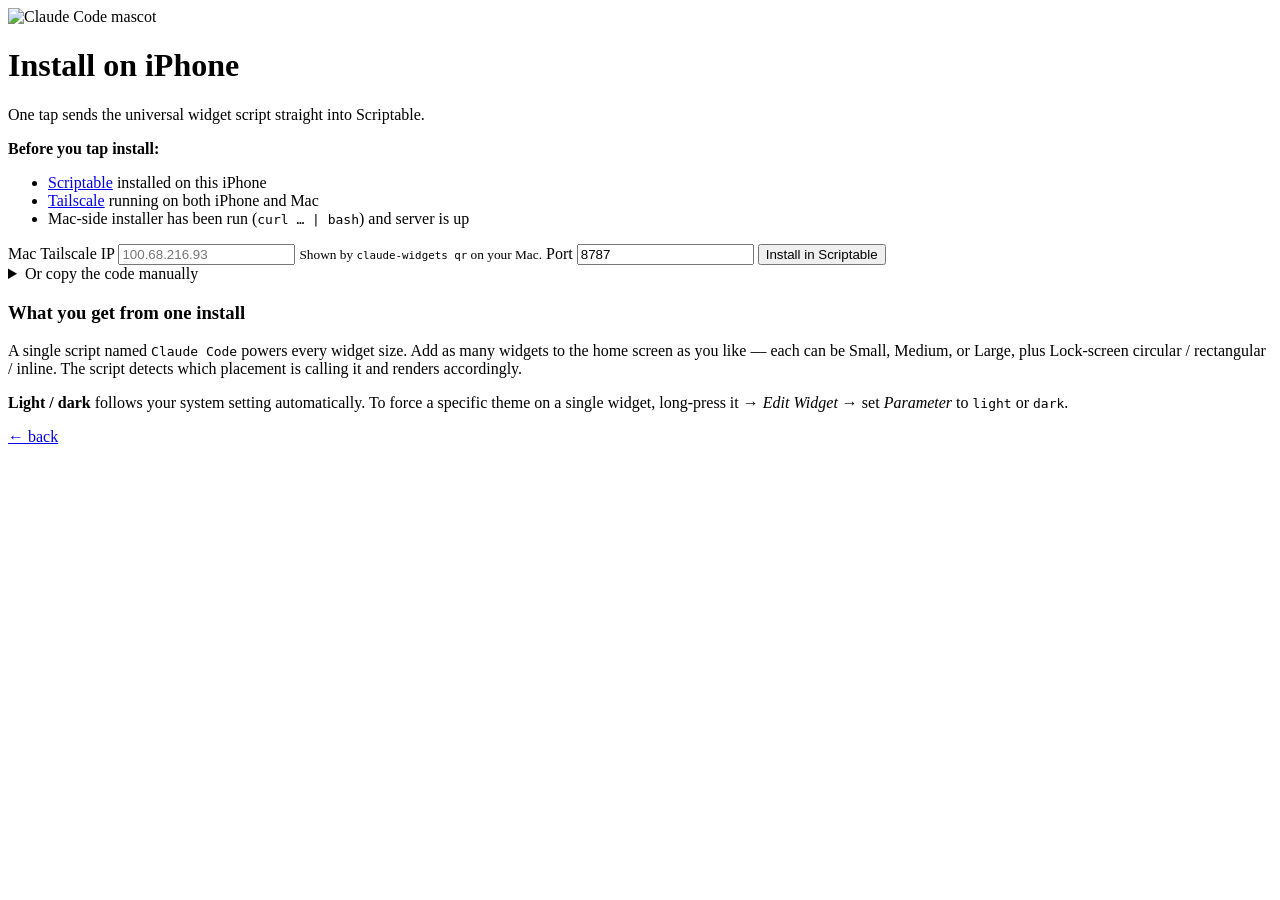
==== docs/install/index.html @ 2d13ea41 "Initial commit — iPhone widgets + Mac statusline + docs site - statusline/ Mac pipeline: aggregator." ====
<!doctype html>
<html lang="en">
<head>
<meta charset="utf-8">
<meta name="viewport" content="width=device-width,initial-scale=1">
<title>Install claude-widgets · iPhone</title>
<link rel="stylesheet" href="/assets/style.css">
</head>
<body class="installer">

<header class="hero compact">
  <span class="mark"><img src="/assets/mascot.svg" alt="Claude Code mascot"></span>
  <h1>Install on iPhone</h1>
  <p class="tagline">One tap sends the universal widget script straight into Scriptable.</p>
</header>

<aside class="prereq compact">
  <strong>Before you tap install:</strong>
  <ul>
    <li><a href="https://scriptable.app">Scriptable</a> installed on this iPhone</li>
    <li><a href="https://tailscale.com/download">Tailscale</a> running on both iPhone and Mac</li>
    <li>Mac-side installer has been run (<code>curl … | bash</code>) and server is up</li>
  </ul>
</aside>

<form id="config" class="card">
  <label>
    <span class="lbl">Mac Tailscale IP</span>
    <input type="text" id="ip" name="ip" placeholder="100.68.216.93" autocomplete="off" inputmode="decimal" required>
    <small>Shown by <code>claude-widgets qr</code> on your Mac.</small>
  </label>

  <label>
    <span class="lbl">Port</span>
    <input type="text" id="port" name="port" value="8787" required>
  </label>

  <button type="submit" id="install-btn" class="primary">Install in Scriptable</button>

  <details>
    <summary>Or copy the code manually</summary>
    <textarea id="manual-source" readonly rows="8" spellcheck="false"></textarea>
    <button type="button" id="copy-btn" class="secondary">Copy source</button>
    <p class="subtle">Paste into a new Scriptable script named <code>Claude Code</code>, save, then add widget.</p>
  </details>
</form>

<aside class="card note">
  <h3>What you get from one install</h3>
  <p>A single script named <code>Claude Code</code> powers every widget size. Add as many widgets to the home screen as you like — each can be Small, Medium, or Large, plus Lock-screen circular / rectangular / inline. The script detects which placement is calling it and renders accordingly.</p>
  <p><strong>Light / dark</strong> follows your system setting automatically. To force a specific theme on a single widget, long-press it → <em>Edit Widget</em> → set <em>Parameter</em> to <code>light</code> or <code>dark</code>.</p>
</aside>

<p class="subtle centered"><a href="/">← back</a></p>

<script type="module" src="/assets/install.js"></script>
</body>
</html>
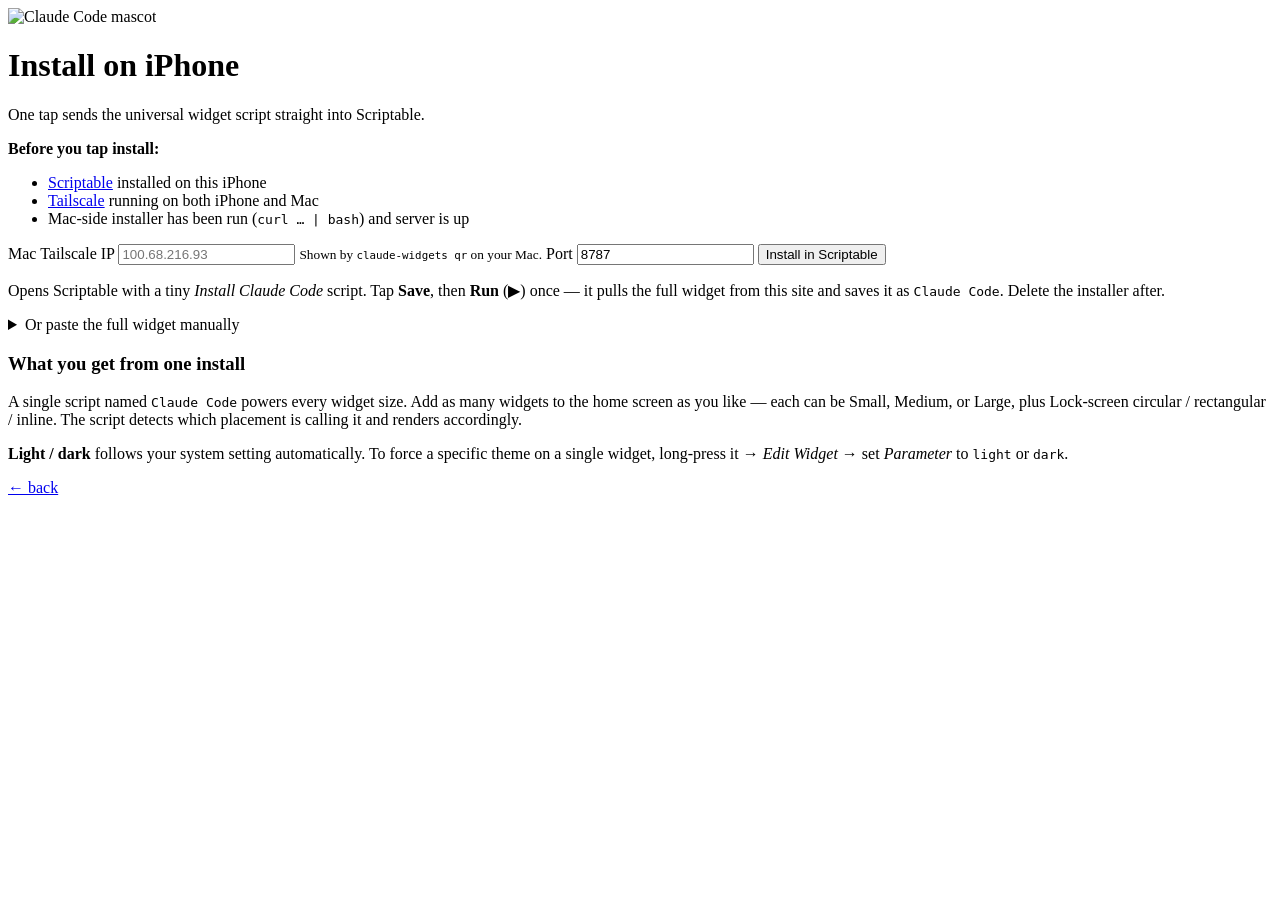
==== commit 6c66690b: "fix: bootstrap installer to dodge Safari URL-scheme truncation Safari/iOS caps scriptable:// URLs ar" ====
--- a/docs/install/index.html
+++ b/docs/install/index.html
@@ -36,12 +36,13 @@
   </label>
 
   <button type="submit" id="install-btn" class="primary">Install in Scriptable</button>
+  <p class="subtle">Opens Scriptable with a tiny <em>Install Claude Code</em> script. Tap <strong>Save</strong>, then <strong>Run</strong> (▶︎) once — it pulls the full widget from this site and saves it as <code>Claude Code</code>. Delete the installer after.</p>
 
   <details>
-    <summary>Or copy the code manually</summary>
+    <summary>Or paste the full widget manually</summary>
     <textarea id="manual-source" readonly rows="8" spellcheck="false"></textarea>
     <button type="button" id="copy-btn" class="secondary">Copy source</button>
-    <p class="subtle">Paste into a new Scriptable script named <code>Claude Code</code>, save, then add widget.</p>
+    <p class="subtle">New Scriptable script → paste → name it <code>Claude Code</code> → save. No internet needed after this.</p>
   </details>
 </form>
 
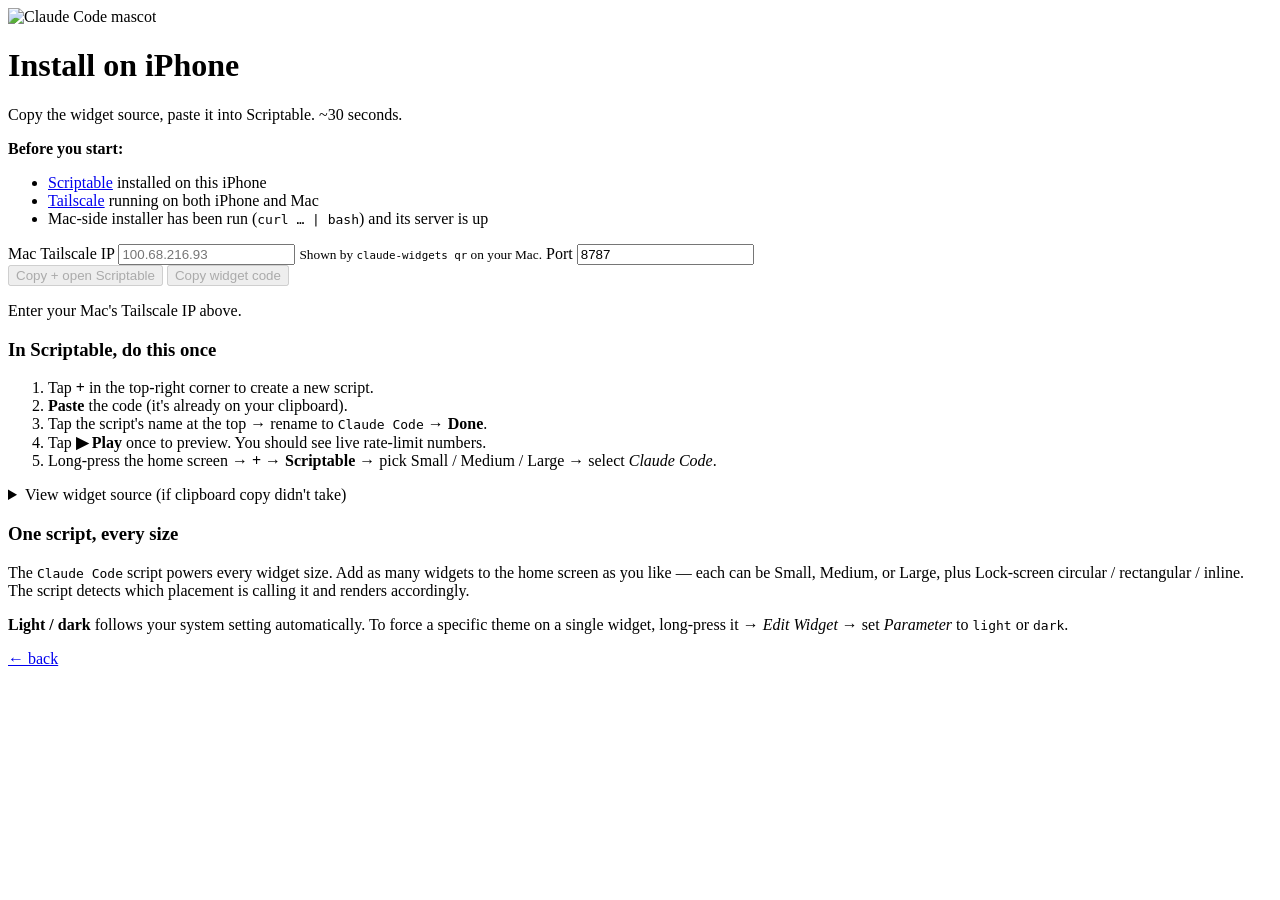
==== commit 5434f0c8: "fix(install): drop fake scriptable:///add URL scheme, go full copy+paste Scriptable's URL scheme onl" ====
--- a/docs/install/index.html
+++ b/docs/install/index.html
@@ -11,15 +11,15 @@
 <header class="hero compact">
   <span class="mark"><img src="/assets/mascot.svg" alt="Claude Code mascot"></span>
   <h1>Install on iPhone</h1>
-  <p class="tagline">One tap sends the universal widget script straight into Scriptable.</p>
+  <p class="tagline">Copy the widget source, paste it into Scriptable. ~30 seconds.</p>
 </header>
 
 <aside class="prereq compact">
-  <strong>Before you tap install:</strong>
+  <strong>Before you start:</strong>
   <ul>
     <li><a href="https://scriptable.app">Scriptable</a> installed on this iPhone</li>
     <li><a href="https://tailscale.com/download">Tailscale</a> running on both iPhone and Mac</li>
-    <li>Mac-side installer has been run (<code>curl … | bash</code>) and server is up</li>
+    <li>Mac-side installer has been run (<code>curl … | bash</code>) and its server is up</li>
   </ul>
 </aside>
 
@@ -35,20 +35,33 @@
     <input type="text" id="port" name="port" value="8787" required>
   </label>
 
-  <button type="submit" id="install-btn" class="primary">Install in Scriptable</button>
-  <p class="subtle">Opens Scriptable with a tiny <em>Install Claude Code</em> script. Tap <strong>Save</strong>, then <strong>Run</strong> (▶︎) once — it pulls the full widget from this site and saves it as <code>Claude Code</code>. Delete the installer after.</p>
-
-  <details>
-    <summary>Or paste the full widget manually</summary>
-    <textarea id="manual-source" readonly rows="8" spellcheck="false"></textarea>
-    <button type="button" id="copy-btn" class="secondary">Copy source</button>
-    <p class="subtle">New Scriptable script → paste → name it <code>Claude Code</code> → save. No internet needed after this.</p>
-  </details>
+  <div class="btn-row">
+    <button type="button" id="open-btn" class="primary" disabled>Copy + open Scriptable</button>
+    <button type="button" id="copy-btn" class="secondary" disabled>Copy widget code</button>
+  </div>
+  <p class="subtle" id="status">Enter your Mac's Tailscale IP above.</p>
 </form>
 
+<section class="card steps-card">
+  <h3>In Scriptable, do this once</h3>
+  <ol class="paste-steps">
+    <li>Tap <strong>+</strong> in the top-right corner to create a new script.</li>
+    <li><strong>Paste</strong> the code (it's already on your clipboard).</li>
+    <li>Tap the script's name at the top → rename to <code>Claude Code</code> → <strong>Done</strong>.</li>
+    <li>Tap <strong>▶︎ Play</strong> once to preview. You should see live rate-limit numbers.</li>
+    <li>Long-press the home screen → <strong>+</strong> → <strong>Scriptable</strong> → pick Small / Medium / Large → select <em>Claude Code</em>.</li>
+  </ol>
+</section>
+
+<details class="source-wrap">
+  <summary>View widget source (if clipboard copy didn't take)</summary>
+  <textarea id="source" readonly rows="12" spellcheck="false" autocomplete="off"></textarea>
+  <p class="subtle">Long-press the textarea → <em>Select All</em> → <em>Copy</em>.</p>
+</details>
+
 <aside class="card note">
-  <h3>What you get from one install</h3>
-  <p>A single script named <code>Claude Code</code> powers every widget size. Add as many widgets to the home screen as you like — each can be Small, Medium, or Large, plus Lock-screen circular / rectangular / inline. The script detects which placement is calling it and renders accordingly.</p>
+  <h3>One script, every size</h3>
+  <p>The <code>Claude Code</code> script powers every widget size. Add as many widgets to the home screen as you like — each can be Small, Medium, or Large, plus Lock-screen circular / rectangular / inline. The script detects which placement is calling it and renders accordingly.</p>
   <p><strong>Light / dark</strong> follows your system setting automatically. To force a specific theme on a single widget, long-press it → <em>Edit Widget</em> → set <em>Parameter</em> to <code>light</code> or <code>dark</code>.</p>
 </aside>
 
